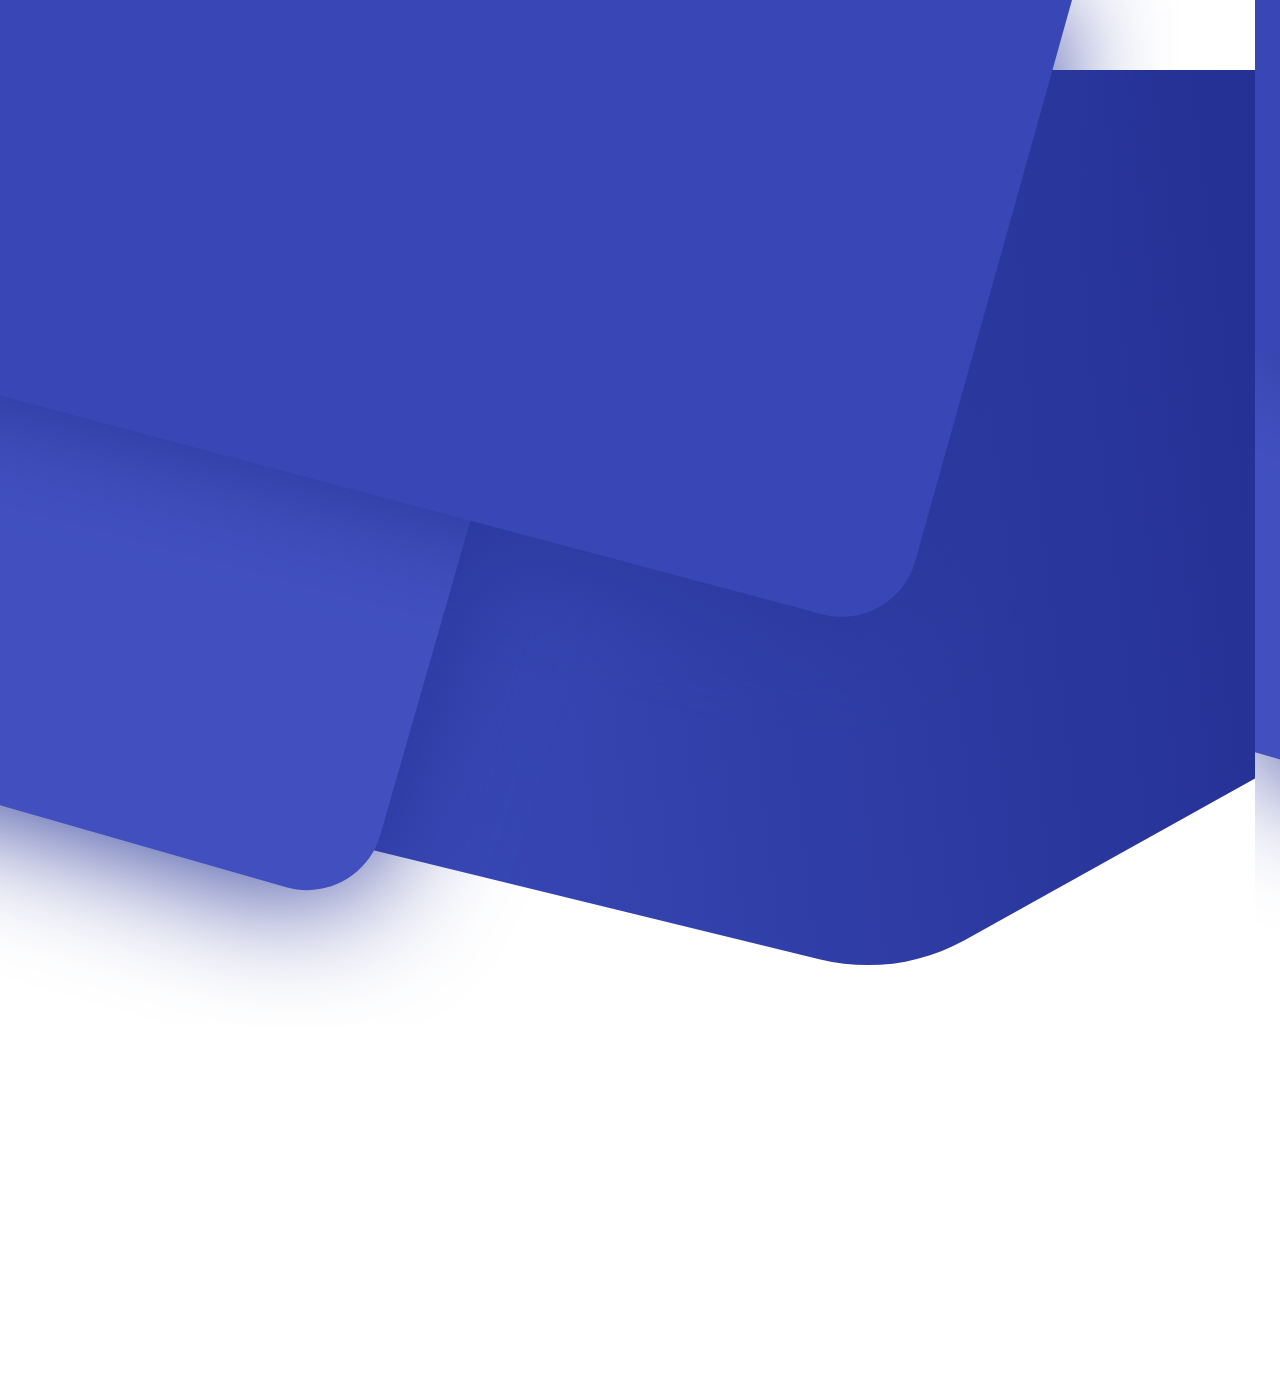
==== index2.html @ c59013f8 "SVG background - demo" ====
<!DOCTYPE html>
<html lang="en">
<head>
    <meta charset="UTF-8">
    <meta name="viewport" content="width=device-width, initial-scale=1.0">
    <title>Document</title>
    <style>
        .field{
            background: url('./assets/BG.svg');
            position: absolute;
width: 1626.29px;
height: 1392px;
left: -185.29px;
top: 0px;
        }
    </style>
</head>
<body>
   <div class="field"></div> 
</body>
</html>
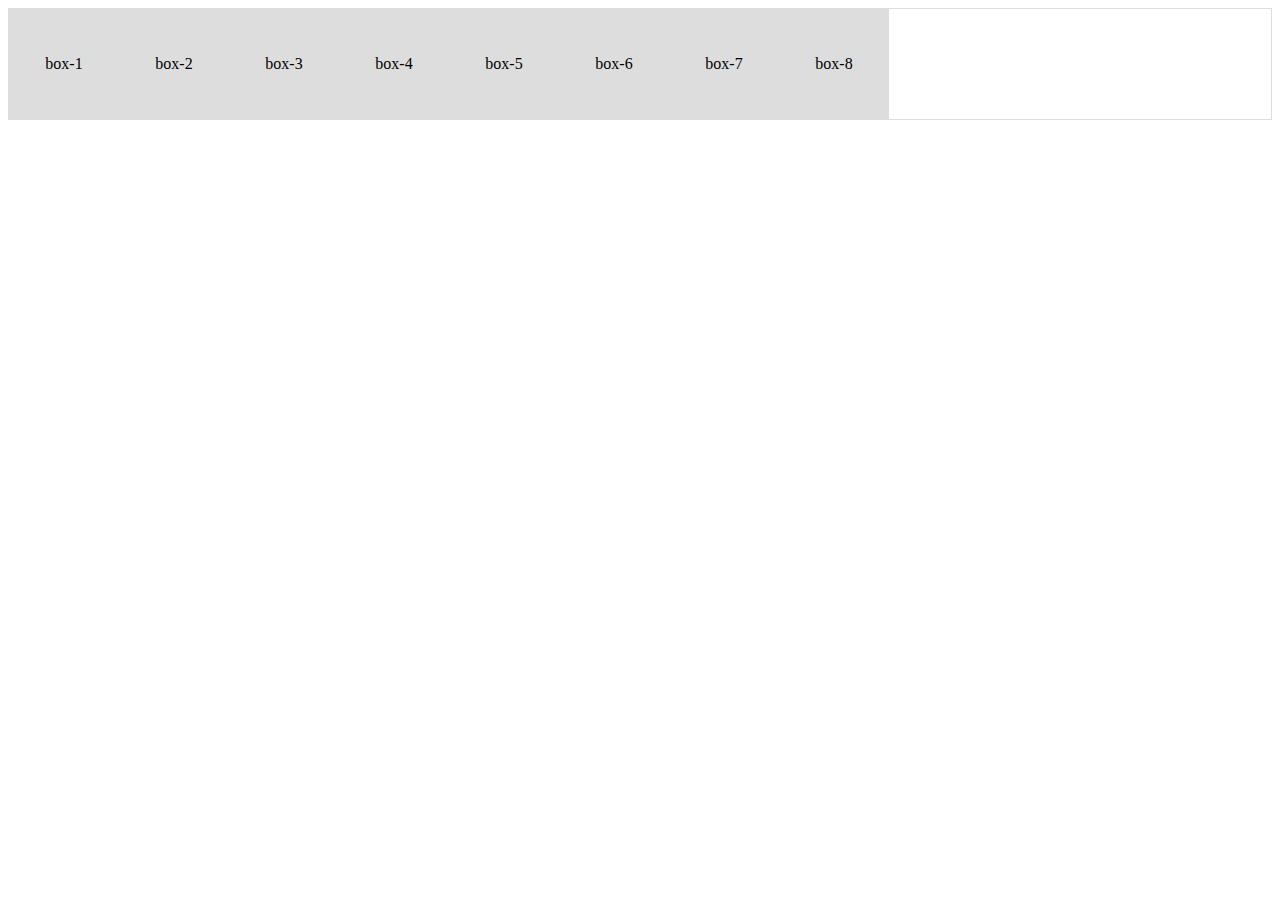
==== commit 515c9e7e: "Naprawiono overflow-x" ====
--- a/index2.html
+++ b/index2.html
@@ -4,18 +4,33 @@
     <meta charset="UTF-8">
     <meta name="viewport" content="width=device-width, initial-scale=1.0">
     <title>Document</title>
-    <style>
-        .field{
-            background: url('./assets/BG.svg');
-            position: absolute;
-width: 1626.29px;
-height: 1392px;
-left: -185.29px;
-top: 0px;
-        }
-    </style>
+<style>
+.wrapper{
+    max-height: 120px;
+    border:1px solid #ddd;
+    display: flex;
+    overflow-x:scroll;
+    }
+    .wrapper .item{
+        min-width: 110px;
+        min-height: 110px;
+        line-height: 110px;
+        text-align: center;
+        background-color: #ddd;
+
+    }
+</style>
 </head>
 <body>
-   <div class="field"></div> 
+    <div class="wrapper">
+        <div class="item">box-1</div>
+        <div class="item">box-2</div>
+        <div class="item">box-3</div>
+        <div class="item">box-4</div>
+        <div class="item">box-5</div>
+        <div class="item">box-6</div>
+        <div class="item">box-7</div>
+        <div class="item">box-8</div>
+    </div>
 </body>
 </html>